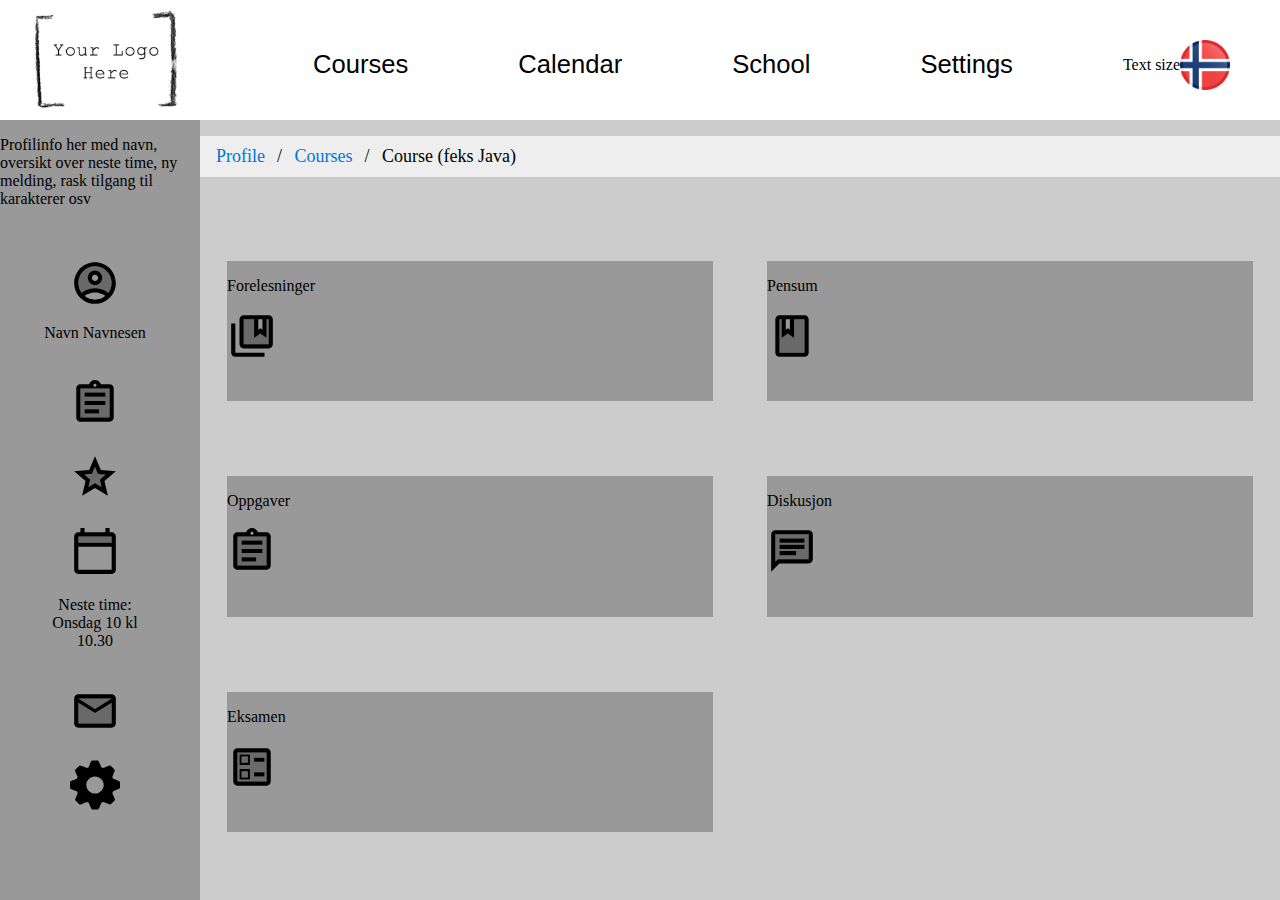
==== HTML/Course.html @ 2d5d010d "lagt til alle filer" ====
<!DOCTYPE html>

<html>

<head>
  <meta charset="UTF-8">
  <link rel="stylesheet" type="text/css" href="../CSS/style.css">
</head>

<body>

  <title>Main Page</title>

  <header>

    <div class="logo">
      <a href="HomePage.html"><img src="../Pics/logo.png"></a>
    </div>

    <nav>
      <ul class="liste">
        <li>
          <a href="Courses.html">Courses</a>
        </li>
        <li>
          <a href="ProfilePage.html">Calendar</a>
        </li>
        <li>
          <a href="School.html">School</a>
        </li>
        <li>
          <a href="Settings.html">Settings</a>
        </li>
      </ul>
    </nav>

    <div class="settings">
      <p>Text size</p>
      <img src="../Pics/flag.png">
    </div>

  </header>
<section class="section-profile">
  <section class="section-profile-menu">
    <div class= "box-profile">
      <p>
        Profilinfo her med navn, oversikt over neste time, ny melding, rask tilgang til karakterer osv
      </p>

      <ul class="profile-liste">
        <li>
          <a href="ProfilePage.html"><img src="../Pics/profile.svg"
            class="profile-student-pic profile-info-pic" title="profile" alt="profile"></a>
            <p>
            Navn Navnesen
            </p>
        </li>
        <li>
          <a href="Courses.html"><img src="../Pics/assignment.svg"
            class="profile-info-pic" title="courses" alt="courses"></a>
        </li>
        <li>
          <a href="ProfilePage.html"><img src="../Pics/grade.svg"
            class="profile-info-pic" title="grades" alt="grades"></a>
        </li>
        <li>
          <a href="ProfilePage.html"><img src="../Pics/cal.svg"
            class="profile-info-pic" title="calendar" alt="calendar"></a>
            <p>
            Neste time:
            Onsdag 10
            kl 10.30
            </p>
        </li>
        <li>
          <a href="ProfilePage.html"><img src="../Pics/inbox.svg"
            class="profile-info-pic" title="inbox" alt="inbox"></a>
        </li>
        <li>
          <a href="Settings.html"><img src="../Pics/settings.svg"
            class="profile-info-pic" title="settings" alt="settings"></a>
        </li>
      </ul>

    </div>
  </section>

  <section class="profile-content">

    <div class="breadcrumbs">
    <ul class="breadcrumb">
      <li><a href="ProfilePage.html">Profile</a></li>
      <li><a href="Courses.html">Courses</a></li>
      <li>Course (feks Java)</li>
    </ul>
    </div>

    <div class="box-single-course box">
      <div class="inner-wrapper">
        <p>
          Forelesninger
        </p>
        <img class="settings-pic" src="../Pics/forelesning.svg">
    </div>
    </div>

    <div class="box-single-course box">
      <div class="inner-wrapper">
      <p>
        Pensum
      </p>
      <img class="settings-pic" src="../Pics/book.svg">
    </div>
    </div>

    <div class="box-single-course box">
      <div class="inner-wrapper">
      <p>
        Oppgaver
      </p>
      <img class="settings-pic" src="../Pics/assignment.svg">
    </div>
    </div>

    <div class="box-single-course box">
      <div class="inner-wrapper">
      <p>
        Diskusjon
      </p>
      <img class="settings-pic" src="../Pics/chat.svg">
    </div>
    </div>

    <div class="box-single-course box">
      <div class="inner-wrapper">
      <p>
        Eksamen
      </p>
      <img class="settings-pic" src="../Pics/eksamen.svg">
    </div>
    </div>
  </section>
</section>
</body>

</html>
---- CSS/style.css ----
body{
	margin: 0;
	padding: 0;
	font-size: 1em;
}

/*Start CSS on Main Page*/

/*Navigation bar same on all pages*/

header{
	height: 120px
	width: 100%;
	background-color: white;
	position: sticky;
	top: 0;
	display: flex;
	height: 120px;
	justify-content: right;
}

nav{
	margin-bottom: 40px;
	text-align: right;
	flex: 1;
	width: auto;
}

.logo img{
	height: 100px;
	margin-top: 10px;
	margin-left: 30px;
}

.liste{
	list-style-type: none;
	display: inline-flex;
	margin-top: 50px;
	justify-content: flex-end;
}

.liste a{
	margin-right: 110px;
	font-size: 1.6em;
	width: 14.28%;
	color: black;/*#427a9d;*/
	text-decoration: none;
	font-family: 'Gill Sans', 'Gill Sans MT', Calibri, 'Trebuchet MS', sans-serif;
}

.liste a:visited{
	color: black;
}

.liste a:hover{
	border-bottom: thick line #2e4352;
	border-style: solid;
	border-top: none;
	border-left: none;
	border-right: none;
}

.liste a:active{
	color: black;
}

.active{
	border-style: solid;
	border-bottom: thick line #2e4352;
	border-top: none;
	border-left: none;
	border-right: none;
}

.settings{
	display: -webkit-inline-box;
	margin-top: 40px;
}

.settings img{
	grid-area: flagg;
	width: 50px;
	margin-right: 50px;
}

.settings a{
	font-size: 1.3em;
	margin-right: 35px;
	text-decoration: none;
}

/*Profile menu bar*/

.section-profile-menu{
	height: calc(100vh - 120px);
	margin-top: 0px;
	width: 200px;
	justify-content: center;
	background-color: #999999;
}

.profile-student-pic{
	height: 200px;
	display: flex;
}

.profile-info-pic{
	height: 50px;
	width: auto;
	margin-top: 20px;
	margin-left: 30px;
}

.profile-liste{
	margin-top: 50px;
	margin-right: 50px;
	list-style: none;
	justify-content: center;
}

.profile-liste p{
	text-align: center;
}

/*Breadcrumbs*/
.breadcrumbs{
	width: 100%;
}

ul.breadcrumb {
  padding: 10px 16px;
  list-style: none;
  background-color: #eee;
}

ul.breadcrumb li {
  display: inline;
  font-size: 18px;
}

ul.breadcrumb li+li:before {
  padding: 8px;
  color: black;
  content: "/\00a0";
}

ul.breadcrumb li a {
  color: #0275d8;
  text-decoration: none;
}

ul.breadcrumb li a:hover {
  color: #01447e;
  text-decoration: underline;
}

/*Content main page*/

.section-home-page{
	background-color: #CCCCCC;
	display: flex;
	height: calc(100vh - 120px);
}

.section-home-content{
	width: auto;
	display: flex;
	flex: 1;
	flex-wrap: wrap;
	overflow-y: scroll;
}

.box{
	border-radius: 5px;
	width: 400px;
	height: 470px;
	display: flex;
}

.box-left-home{
	margin-right: 50px;
	margin-left: 50px;
	text-align: center;
}

.box-center-home{
	display: flex;
	justify-content: center;
	text-align: center;
}

.box-right-home{
	margin-left: 50px;
	margin-right: 150px;
}

.inner-wrapper{
 	width: 90%;
	height: 90%;
	margin: auto;
	background-color: #999999;
}

.box-bottom-home{
	width: 100%;
	height: 300px;
}

.inner-wrapper-calendar{
	width: 92%;
	height: 100%;
	margin: auto;
	background-color: #999999;
}

/*Content on Course Page*/

.section-courses{
	background-color: #CCCCCC;
	display: flex;
	height: calc(100vh - 120px);
}

.course-content{
	width: auto;
	display: flex;
	flex: 1;
	flex-wrap: wrap;
	overflow-y: scroll;
}

.inner-wrapper-course{
	width: 90%;
	height: 90%;
	margin: auto;
	background-color: #999999;
	text-decoration: none;
	color: black;
}

.box-left-course{
	display: flex;
	text-align: center;
}

.box-course a{
	display: inline-block;
	width: 30px;
	height: 30px;
}

.box-single-course{
  display: flex;
	justify-content: center;
	width: 50%;
	height: 20%;
}

/*Content on Profile Page*/

.section-profile{
	background-color: #CCCCCC;
	display: flex;
	height: calc(100vh - 120px);
}

.profile-content{
	width: auto;
	display: flex;
	flex: 1;
	flex-wrap: wrap;
	overflow-y: scroll;
}

.box-left-profile{
	display: flex;
	justify-content: center;
	width: 49%;
	height: 800px;
}

.box-right-profile{
  display: flex;
	justify-content: center;
	width: 49%;
	height: 800px;
}

/*Content on Settings*/

.section-settings{
	background-color: #CCCCCC;
	display: flex;
	height: calc(100vh - 120px);
}

.settings-content{
	width: auto;
	display: flex;
	flex: 1;
	flex-wrap: wrap;
	overflow-y: scroll;
}

.box-settings{
  display: flex;
	justify-content: center;
	width: 90%;
	height: 20%;
}

.box-settings p{
	font-size: 1.2em;
}

.settings-pic{
	height: 50px;
	width: auto;
}

.slidecontainer {
  width: 100%;
}

.slider {
  -webkit-appearance: none;
  appearance: none;
  width: 100%;
	height: 15px;
  border-radius: 5px;
  background: #d3d3d3;
  outline: none;
  opacity: 0.7;
  -webkit-transition: .2s;
  transition: opacity .2s;
}

.slider:hover {
  opacity: 1;
}

.slider::-webkit-slider-thumb {
  -webkit-appearance: none;
  appearance: none;
  width: 25px;
	height: 25px;
  border-radius: 50%;
  background: black;
  cursor: pointer;
}

.slider::-moz-range-thumb {
  width: 25px;
	height: 25px;
  border-radius: 50%;
  background: black;
  cursor: pointer;
}

/*School */

.section-school{
	background-color: #CCCCCC;
	display: flex;
	height: calc(100vh - 120px);
}

.school-content{
	width: auto;
	display: flex;
	flex: 1;
	flex-wrap: wrap;
	overflow-y: scroll;
}

.box-left-school{
	display: flex;
	justify-content: center;
	width: 100%;
	height: 100%;
}
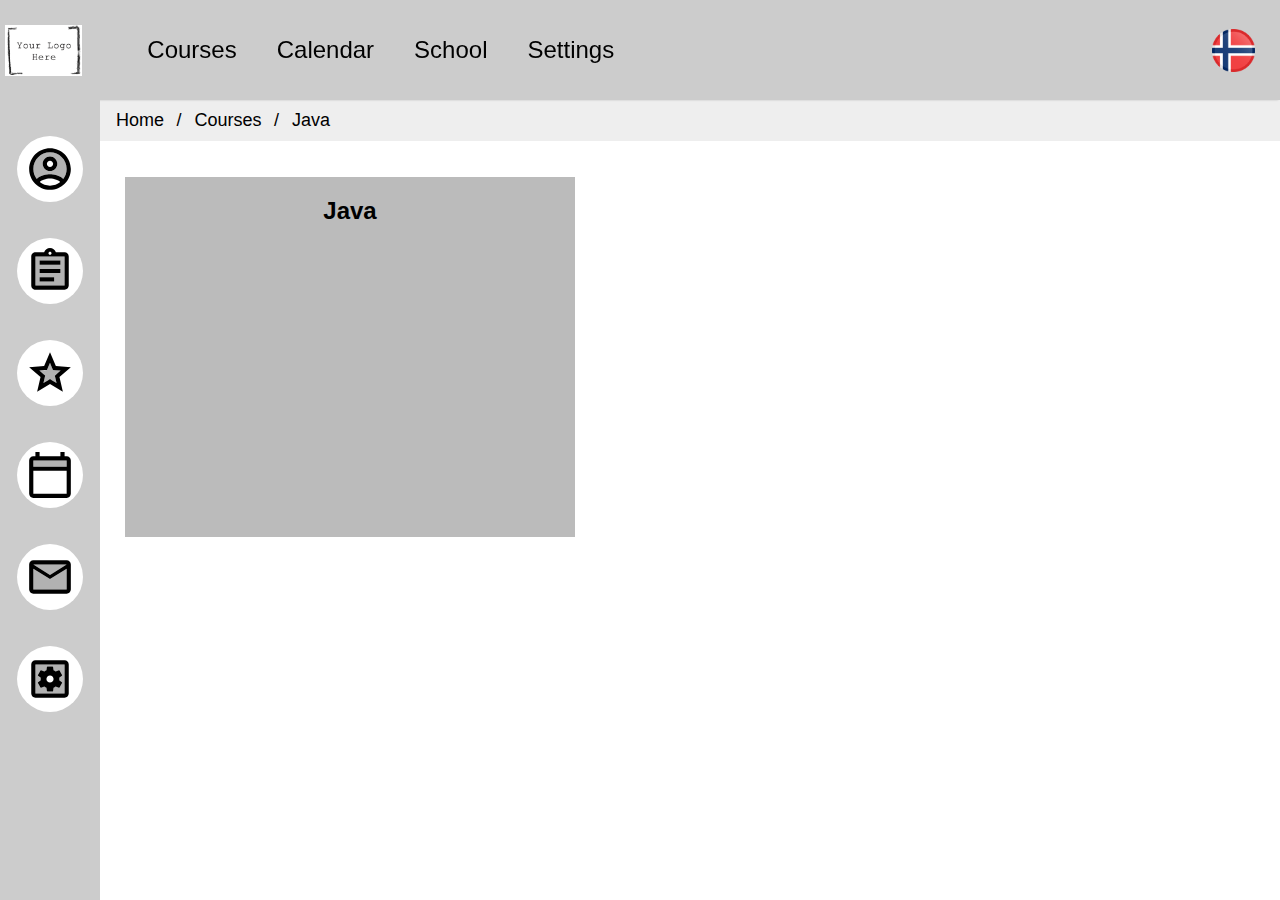
==== commit 6f1f73ae: "endret alt!" ====
--- a/HTML/Course.html
+++ b/HTML/Course.html
@@ -4,143 +4,64 @@
 
 <head>
   <meta charset="UTF-8">
-  <link rel="stylesheet" type="text/css" href="../CSS/style.css">
+  <title>Home Page</title>
+  <link rel="stylesheet" type="text/css" href="../CSS/courses.css">
+  <link rel="stylesheet" type="text/css" href="../CSS/home.css">
+  <link rel="stylesheet" type="text/css" href="../CSS/main.css">
+  <link rel="stylesheet" type="text/css" href="../CSS/school.css">
+  <link rel="stylesheet" type="text/css" href="../CSS/settings.css">
 </head>
 
 <body>
 
-  <title>Main Page</title>
-
-  <header>
-
-    <div class="logo">
-      <a href="HomePage.html"><img src="../Pics/logo.png"></a>
-    </div>
-
-    <nav>
-      <ul class="liste">
-        <li>
+<header class="flex border">
+  <a href="index.html" class="logo flex-item"></a>
+  <nav class="border flex-item">
+    <ul class="flex">
+      <li class="flex-item">
           <a href="Courses.html">Courses</a>
         </li>
-        <li>
+        <li class="flex-item">
           <a href="ProfilePage.html">Calendar</a>
         </li>
-        <li>
+        <li class="flex-item">
           <a href="School.html">School</a>
         </li>
-        <li>
+        <li class="flex-item">
           <a href="Settings.html">Settings</a>
         </li>
+    </ul>
+  </nav>
+  <a href="Settings.html" class="flagg flex-item"></a>
+</header>
+<section class="left-nav border">
+  <ul>
+    <li><a href="ProfilePage.html"><img src="../Pics/profile.svg"/></a></li>
+    <li><a href="Courses.html"><img src="../Pics/assignment.svg"/></a></li>
+    <li><a href="ProfilePage.html"><img src="../Pics/grade.svg"/></a></li>
+    <li><a href="ProfilePage.html"><img src="../Pics/cal.svg"/></a></li>
+    <li><a href="ProfilePage.html"><img src="../Pics/inbox.svg"/></a></li>
+    <li><a href="Settings.html"><img src="../Pics/settings.svg"/></a></li>
+  </ul>
+</section>
+<section class="main-section main-content-width border main-content-margin">
+  <section class="main-content flex wrap">
+    <div class="breadcrumbs">
+      <ul class="breadcrumb">
+        <li>Home</li>
+        <li>Courses</li>
+        <li>Java</li>
       </ul>
-    </nav>
-
-    <div class="settings">
-      <p>Text size</p>
-      <img src="../Pics/flag.png">
     </div>
-
-  </header>
-<section class="section-profile">
-  <section class="section-profile-menu">
-    <div class= "box-profile">
-      <p>
-        Profilinfo her med navn, oversikt over neste time, ny melding, rask tilgang til karakterer osv
-      </p>
-
-      <ul class="profile-liste">
-        <li>
-          <a href="ProfilePage.html"><img src="../Pics/profile.svg"
-            class="profile-student-pic profile-info-pic" title="profile" alt="profile"></a>
-            <p>
-            Navn Navnesen
-            </p>
-        </li>
-        <li>
-          <a href="Courses.html"><img src="../Pics/assignment.svg"
-            class="profile-info-pic" title="courses" alt="courses"></a>
-        </li>
-        <li>
-          <a href="ProfilePage.html"><img src="../Pics/grade.svg"
-            class="profile-info-pic" title="grades" alt="grades"></a>
-        </li>
-        <li>
-          <a href="ProfilePage.html"><img src="../Pics/cal.svg"
-            class="profile-info-pic" title="calendar" alt="calendar"></a>
-            <p>
-            Neste time:
-            Onsdag 10
-            kl 10.30
-            </p>
-        </li>
-        <li>
-          <a href="ProfilePage.html"><img src="../Pics/inbox.svg"
-            class="profile-info-pic" title="inbox" alt="inbox"></a>
-        </li>
-        <li>
-          <a href="Settings.html"><img src="../Pics/settings.svg"
-            class="profile-info-pic" title="settings" alt="settings"></a>
-        </li>
-      </ul>
-
+    <div class="flex-item flex small-height">
+      <div class="flex-item-inner-wrapper">
+        <h2>Java</h2>
+      </div>
     </div>
   </section>
 
-  <section class="profile-content">
+</section>
 
-    <div class="breadcrumbs">
-    <ul class="breadcrumb">
-      <li><a href="ProfilePage.html">Profile</a></li>
-      <li><a href="Courses.html">Courses</a></li>
-      <li>Course (feks Java)</li>
-    </ul>
-    </div>
-
-    <div class="box-single-course box">
-      <div class="inner-wrapper">
-        <p>
-          Forelesninger
-        </p>
-        <img class="settings-pic" src="../Pics/forelesning.svg">
-    </div>
-    </div>
-
-    <div class="box-single-course box">
-      <div class="inner-wrapper">
-      <p>
-        Pensum
-      </p>
-      <img class="settings-pic" src="../Pics/book.svg">
-    </div>
-    </div>
-
-    <div class="box-single-course box">
-      <div class="inner-wrapper">
-      <p>
-        Oppgaver
-      </p>
-      <img class="settings-pic" src="../Pics/assignment.svg">
-    </div>
-    </div>
-
-    <div class="box-single-course box">
-      <div class="inner-wrapper">
-      <p>
-        Diskusjon
-      </p>
-      <img class="settings-pic" src="../Pics/chat.svg">
-    </div>
-    </div>
-
-    <div class="box-single-course box">
-      <div class="inner-wrapper">
-      <p>
-        Eksamen
-      </p>
-      <img class="settings-pic" src="../Pics/eksamen.svg">
-    </div>
-    </div>
-  </section>
-</section>
 </body>
 
 </html>
--- a/CSS/courses.css
+++ b/CSS/courses.css
@@ -0,0 +1 @@
+
--- a/CSS/home.css
+++ b/CSS/home.css
@@ -0,0 +1,16 @@
+.flex-item-inner-wrapper{
+  background-color: #BBBBBB;
+  height: 90%;
+  width: 90%;
+  margin: auto;
+  text-align: center;
+}
+
+.week{
+  height: 200px;
+  margin-top:150px;
+  background-image: url("../Pics/week.png");
+  background-position: center;
+  background-repeat: no-repeat;
+  background-size: cover;
+}
--- a/CSS/main.css
+++ b/CSS/main.css
@@ -0,0 +1,168 @@
+body{
+  font-size: 16px;
+  margin: 0;
+  padding: 0;
+  font-family: sans-serif;
+}
+header{
+    height: 100px;
+    top:0;
+    background-color: #CCCCCC;
+    position: fixed;
+    display: flex;
+    width: 100%;
+    box-shadow: 0 2px 2px -2px rgba(0,0,0,.2);
+}
+.flex{
+  display: flex;
+}
+.wrap{
+  flex-wrap: wrap;
+}
+
+.logo{
+  width: 90px;
+  margin: 5px;
+  background-image: url('../Pics/logo.png');
+  background-position: center;
+  background-repeat: no-repeat;
+  background-size: contain;
+}
+nav{
+    height: 100%;
+    width: 100%;
+}
+nav ul{
+  list-style-type: none;
+}
+nav li{
+  width: auto;
+  margin: 20px;
+}
+nav a{
+  color:black;
+  font-size: 1.5em;
+  text-decoration: none;
+}
+nav a:visited{
+	color: black;
+}
+
+nav a:hover{
+	border-bottom: thick line #2e4352;
+	border-style: solid;
+	border-top: none;
+	border-left: none;
+	border-right: none;
+}
+
+nav a:active{
+	color: black;
+}
+
+.flagg{
+  width: 50px;
+  height: 50px;
+  margin: 25px;
+  background-image: url('../Pics/flag.png');
+  background-position: center;
+  background-repeat: no-repeat;
+  background-size: contain;
+}
+.left-nav{
+  position: fixed;
+  width: 100px;
+  height: calc(100vh - 100px);
+  background-color: #CCCCCC;
+}
+.left-nav ul{
+  list-style: none;
+  padding-left:0px;
+}
+.left-nav li{
+  width: 50px;
+  height: 50px;
+  margin: 36px auto;
+  background-color: white;
+  border-radius: 50%;
+  padding: 8px;
+}
+.left-nav li img{
+  width: 100%;
+}
+
+.main-content-margin{
+  margin-left:100px;
+}
+
+/*Breadcrumbs*/
+.breadcrumbs{
+	width: 100%;
+}
+
+ul.breadcrumb {
+  margin-top: 0px;
+  padding: 10px 16px;
+  list-style: none;
+  background-color: #eee;
+}
+
+ul.breadcrumb li {
+  display: inline;
+  font-size: 18px;
+}
+
+ul.breadcrumb li+li:before {
+  padding: 8px;
+  color: black;
+  content: "/\00a0";
+}
+
+ul.breadcrumb li a {
+  color: #0275d8;
+  text-decoration: none;
+}
+
+ul.breadcrumb li a:hover {
+  color: #01447e;
+  text-decoration: underline;
+}
+
+.main-content .flex-item{
+  width: 30%;
+  min-width: 500px;
+}
+
+.xsmall-height{
+  height: 150px;
+}
+
+.small-height{
+  height: 400px;
+}
+
+.medium-height{
+  height: 800px;
+}
+
+.big-height{
+  height: calc(100vh - 200px);
+}
+
+.main-content{
+  margin-top: 100px;
+}
+.main-content-width{
+  width: calc(100% - 100px);
+}
+.flex-item-inner-wrapper{
+  background-color: #BBBBBB;
+  height: 90%;
+  width: 90%;
+  margin: auto;
+  text-align: center;
+}
+
+a.flex-item-inner-wrapper{
+  text-decoration: none;
+}
--- a/CSS/school.css
+++ b/CSS/school.css
@@ -0,0 +1,11 @@
+.flex-item-big-wrapper{
+    background-color: #BBBBBB;
+    height: 90%;
+    width: 95%;
+    margin: auto;
+    text-align: center;
+}
+
+.main-content .big.flex-item{
+  width: 100%;
+}
--- a/CSS/settings.css
+++ b/CSS/settings.css
@@ -0,0 +1,54 @@
+.main-content.settings .flex-item{
+  width: 100%;
+}
+
+.flex-item-small-wrapper{
+    background-color: #BBBBBB;
+    height: 90%;
+    width: 90%;
+    margin: auto;
+    font-size: 1.2em;
+}
+
+.flex-item-small-wrapper img{
+    height: 40px;
+}
+
+.slidecontainer {
+  width: 100%;
+}
+
+.slider {
+  -webkit-appearance: none;
+  appearance: none;
+  width: 100%;
+	height: 15px;
+  border-radius: 5px;
+  background: #d3d3d3;
+  outline: none;
+  opacity: 0.7;
+  -webkit-transition: .2s;
+  transition: opacity .2s;
+}
+
+.slider:hover {
+  opacity: 1;
+}
+
+.slider::-webkit-slider-thumb {
+  -webkit-appearance: none;
+  appearance: none;
+  width: 25px;
+	height: 25px;
+  border-radius: 50%;
+  background: black;
+  cursor: pointer;
+}
+
+.slider::-moz-range-thumb {
+  width: 25px;
+	height: 25px;
+  border-radius: 50%;
+  background: black;
+  cursor: pointer;
+}
